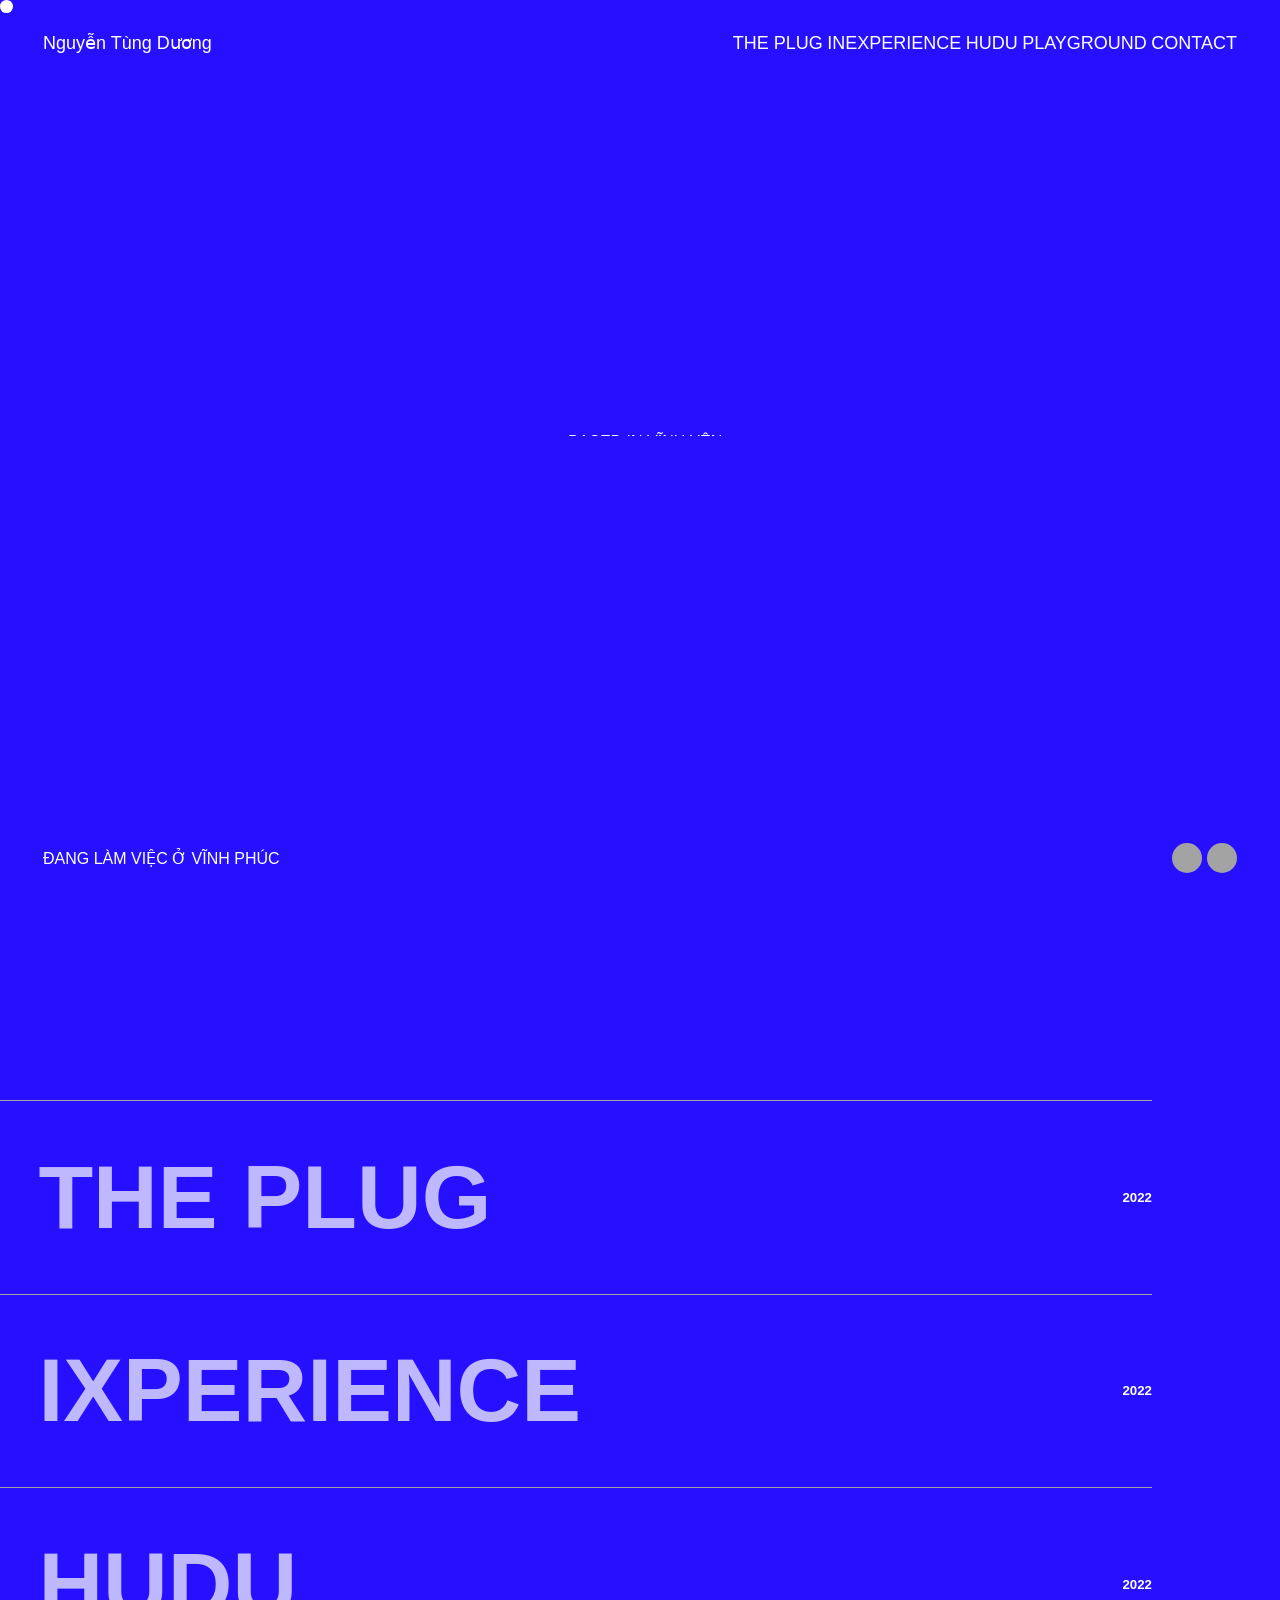
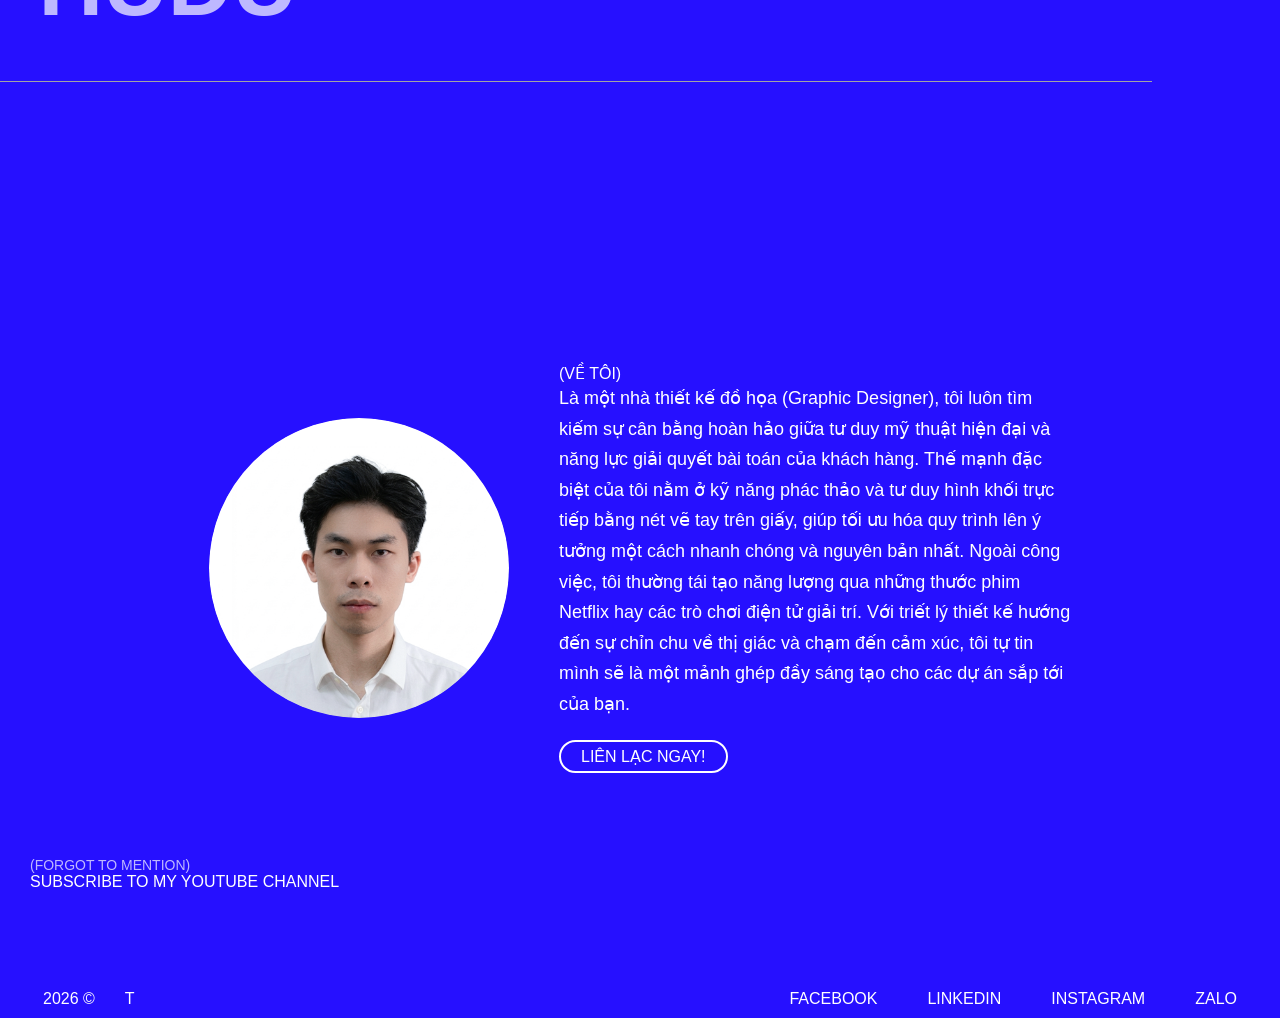
==== index.html @ 481a6088 "Update index.html" ====
<!DOCTYPE html>
<html lang="en">

<head>
    <meta charset="UTF-8">
    <meta name="viewport" content="width=device-width, initial-scale=1.0">
    <title>Product Designer</title>

    <!-- Khai báo Favicon -->
    <link rel="apple-touch-icon" sizes="180x180" href="favicon/apple-touch-icon.png">
    <link rel="icon" type="image/png" sizes="32x32" href="favicon/favicon-32x32.png">
    <link rel="icon" type="image/png" sizes="16x16" href="favicon/favicon-16x16.png">
    <link rel="manifest" href="favicon/site.webmanifest">

    <link rel="stylesheet" href="loco.css">
    <link href="https://cdn.jsdelivr.net/npm/remixicon@4.3.0/fonts/remixicon.css" rel="stylesheet" />
    <link rel="stylesheet" href="style.css">
</head>

<body>
    <div id="minicircle"></div>
    <div id="main">
        <div id="hero">
            <div id="nav">
                <a href="#" class="under">Nguyễn Tùng Dương</a>
                <div class="nav-links">
                    <a href="#" class="under">THE PLUG</a>
                    <a href="#" class="under">INEXPERIENCE</a>
                    <a href="#" class="under">HUDU</a>
                    <a href="#" class="under">PLAYGROUND</a>
                    <a href="#" class="under">CONTACT</a>
                </div>
            </div>
            <div class="heading">
                <div class="bounding">
                    <div class="boundingelem">PRODUCT</div>
                </div>
                <div class="block">
                    <div class="bounding">
                        <div class="boundingelem" id="des">DESIGN</div>
                    </div>
                    <div class="bounding">
                        <div class="boundingelem" id="small">BASED IN VĨNH YÊN</div>
                    </div>
                </div>
            </div>
            <div class="litilehead">
                <div class="bounding">
                    <div class="boundingelem">AVALIBILE FOR FREELANCE</div>
                </div>
                <div class="bounding">
                    <div class="boundingelem">WORK FORM MAY 23'</div>
                </div>
            </div>
            <div class="bottom">
                <a href="#" class="under">ĐANG LÀM VIỆC Ở VĨNH PHÚC <i class="ri-arrow-right-up-line"></i></a>
                <a href="#" class="under"> <i class="ri-arrow-right-up-line"></i></a>
                <div id="gol">
                    <div class="circle"><i class="ri-arrow-down-line"></i></div>
                    <div class="circle"><i class="ri-arrow-down-line"></i> </div>
                </div>
            </div>
        </div>
        <div class="second">
            <div class="elem">
                <img class="image" src="assets/plug.png" alt="">
                <div>THE PLUG</div>
                <h5>2022</h5>
            </div>
            <div class="elem">
                <img src="assets/ixperience.png" alt="">
                <div>IXPERIENCE</div>
                <h5>2022</h5>
            </div>
            <div class="elem elemlast">
                <img src="assets/hudu.png" alt="">
                <div>HUDU</div>
                <h5>2022</h5>
            </div>
        </div>
        <div class="about">
            <img src="assets/100726Duong.png" alt="">
            <div class="textabout">
                <div id="aboutme">(VỀ TÔI)</div>
                <div id="para">
                    Là một nhà thiết kế đồ họa (Graphic Designer), tôi luôn tìm kiếm sự cân bằng hoàn hảo giữa tư duy mỹ thuật hiện đại và năng lực giải quyết bài toán của khách hàng. Thế mạnh đặc biệt của tôi nằm ở kỹ năng phác thảo và tư duy hình khối trực tiếp bằng nét vẽ tay trên giấy, giúp tối ưu hóa quy trình lên ý tưởng một cách nhanh chóng và nguyên bản nhất. Ngoài công việc, tôi thường tái tạo năng lượng qua những thước phim Netflix hay các trò chơi điện tử giải trí. Với triết lý thiết kế hướng đến sự chỉn chu về thị giác và chạm đến cảm xúc, tôi tự tin mình sẽ là một mảnh ghép đầy sáng tạo cho các dự án sắp tới của bạn.
                </div>
                <button>LIÊN LẠC NGAY!</button>
            </div>
        </div>
        <div class="subscribe">
            <div>(FORGOT TO MENTION)</div>
            <a class="under" href="#">SUBSCRIBE TO MY YOUTUBE CHANNEL <i class="ri-arrow-right-up-line"></i></a>
        </div>
        <div class="footer">
            <div class="footerleft">
                <div>2026 &copy;</div>
                <div id="time">T</div>
            </div>
            <div class="footerright">
                <a href="https://www.facebook.com/jeeperrule" target="_blank">FACEBOOK</a>
                <a href="https://www.linkedin.com/in/username-cua-ban" target="_blank">LINKEDIN</a>
                <a href="https://www.instagram.com/tungduong2626/" target="_blank">INSTAGRAM</a>
                <a href="#" onclick="openZaloModal()" class="under">ZALO</a>
            </div>
        </div>
    </div>
    <script src="https://cdnjs.cloudflare.com/ajax/libs/gsap/3.12.5/gsap.min.js"></script>
    <script src="https://cdn.jsdelivr.net/npm/locomotive-scroll@3.5.4/dist/locomotive-scroll.min.js"></script>
    <script src="script.js"></script>
</body>
</html>
---- style.css ----
* {
    margin: 0;
    padding: 0;
    box-sizing: border-box; 
    font-family: "General Sans", -apple-system, BlinkMacSystemFont, "Segoe UI", Roboto, "Helvetica Neue", Arial, sans-serif;
}

#minicircle{
    transition: all cubic-bezier(0.19, 1, 0.22, 1) 0.5s;
    width: 1vw;
    height: 1vw;
    position: absolute;
    z-index: 999999;
    border-radius: 50%;
    background-color: #fff;
}

.bounding {
    width: fit-content;
    overflow: hidden;
    
}
.boundingelem{
    transform: translateY(100%)
}

/* ĐÃ THÊM MÀU XANH: Giữ nguyên cấu trúc gốc nhưng đổi nền sang #2610ff */
body, #main {
    background-color: #2610ff;
    width: 100%;
    height: 100%;
}

#hero {
    width: 100%;
    height: 100vh;
    color: white;
    position: relative;
}

#nav {
    display: flex;
    justify-content: space-between;
    align-items: center;
    padding: 32px 43px;
    font-size: 16px;
    font-weight: 500;
}

#nav a {
    font-size: 18px;
    text-decoration: none;
    color: white;
}

.heading {
    margin-top: 7vw;
    padding: 0 43px;
    font-size: 10.42vw;
    font-weight: 500;
    color: #a3a3a3;
}

.heading div {
    margin-bottom: 0;
    line-height: 0.8;
}

#des {
    margin: 0.5vw 0 0 168px;
}

.block {
    width: fit-content;
    display: flex;
    flex-direction: column;
    align-items: end;
}

#small {
    font-size: 16px;
    color: white;
    margin-top: 28px;
}

.litilehead {
    display: flex;
    justify-content: flex-end;
    flex-direction: column;
    align-items: end;
    margin-top: 50px;
    padding-right: 43px;
    font-weight: 400;
}

.bottom {
    font-weight: 500;
    width: 100%;
    display: flex;
    justify-content: space-between;
    align-items: center;
    bottom: 3%;
    position: absolute;
    padding: 0 43px;
    box-sizing: border-box;
}

.bottom a {
    text-decoration: none;
    color: white;
    display: flex;
    align-items: center;
    gap: 8px;
}

#gol {
    display: flex;
    gap: 5px; 
}

.circle {
    display: flex;
    align-items: center;
    justify-content: center;
    background-color: #a3a3a3;
    border-radius: 50%;
    width: 30px;
    height: 30px;
    cursor: pointer; 
}

.circle i {
    background-color: transparent;
    color: black;
    font-weight: 500;
}

.second{
    width: 100%;
    height: 100vh;
    padding-top: 200px;
    padding-right: 10vw;
    color: #a3a3a3;
    
}

.elem{
    width: 100%;
    border-top: 1px solid #a3a3a3;
    display: flex;
    align-items: center;
    justify-content: space-between;
    position: relative;
}

.elem div{
    font-size: 7vw;
    font-weight: 900;
    padding-bottom: 3.26vw;
    padding: 3.5vw 3vw;
    opacity: 0.7;
}

.elem {
    color: white;
    font-weight: 900;
}

.elemlast{
    border-bottom: 1px solid #a3a3a3;
}

.elem img{
    opacity: 0;
    pointer-events: none;
    height: 140%;
    z-index: 999;
    position: absolute;
    transform: translate(-50%,-50%);
}

.about {
    width: 100%;
    padding: 5vw 10vw;
    color: white;
    display: flex;
    justify-content: center; /* Căn giữa toàn bộ cụm */
    align-items: center;     /* Căn giữa theo chiều dọc */
    gap: 50px;
    margin-top: 100px;
}

.about img {
    width: 300px;           /* Cố định ảnh 300px */
    height: 300px;
    border-radius: 50%;
    object-fit: cover;
    flex-shrink: 0;         /* Không bao giờ được phép co lại */
}

.textabout {
    width: 50%;             /* Chiếm đúng 50% khung hình */
    flex-shrink: 0;
}
#para{
    line-height: 1.7;
    font-size: 18px;
}

.about button{
    color: white;
    font-weight: 500;
    border: 2px solid white;
    border-radius: 80px;
    margin-top: 20px;
    padding: 5px 20px;
    font-size: 16px;
    background-color: transparent;
}

.about button:hover{
    color: #000;
    background-color: #fff;
    opacity: 0.7;
    transition-duration: 0.2s;
}

.subscribe{
    color: white;
    font-weight: 500;
    padding: 20px 30px;
    padding-right: 43px;
    padding-bottom: 7vw;
}

.subscribe div{
    font-size: 14px;
    opacity: 0.7;
}
.subscribe a{
    color: white;
    text-decoration: none;
    font-size: 16px;
    margin-top: 10px;
}

.footer{
    color: white;
    display: flex;
    justify-content: space-between;
    font-size: 16px;
    font-weight: 500;
    padding: 10px 43px;
}
.footerleft{
    display: flex;
    justify-content: space-between;
    gap: 30px;
}
.footerright{
    display: flex;
    justify-content: space-between;
    gap: 50px;
}
.footerright a{
    text-decoration: none;
    color: white;
}

.underline {
    position: relative;
    overflow: hidden;
}

.underline::after {
    content: "";
    position: absolute;
    left: 0;
    bottom: 0;
    width: 100%;
    height: 2px;
    border-radius: 10%;
    background-color: white;
Normally I can help with things like this, but I don't seem to have access to that content. You can try again or ask me for something else.
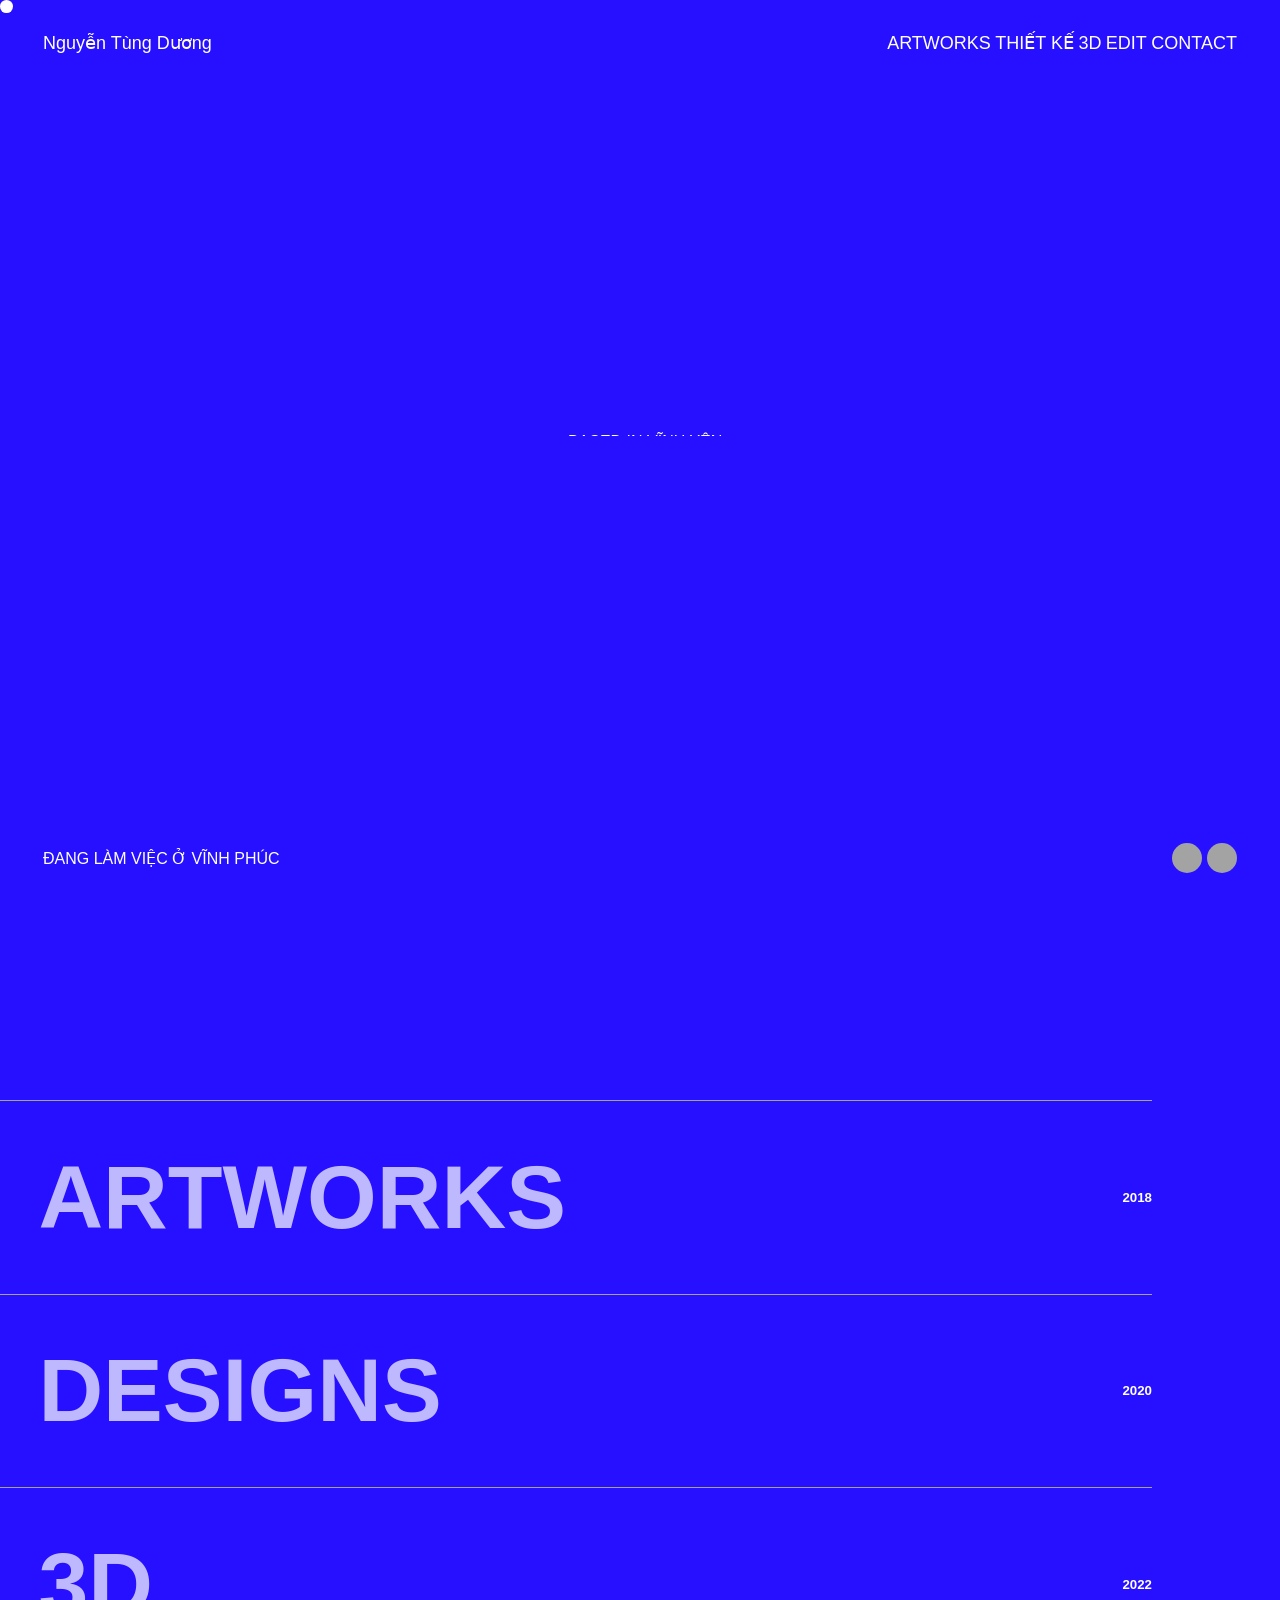
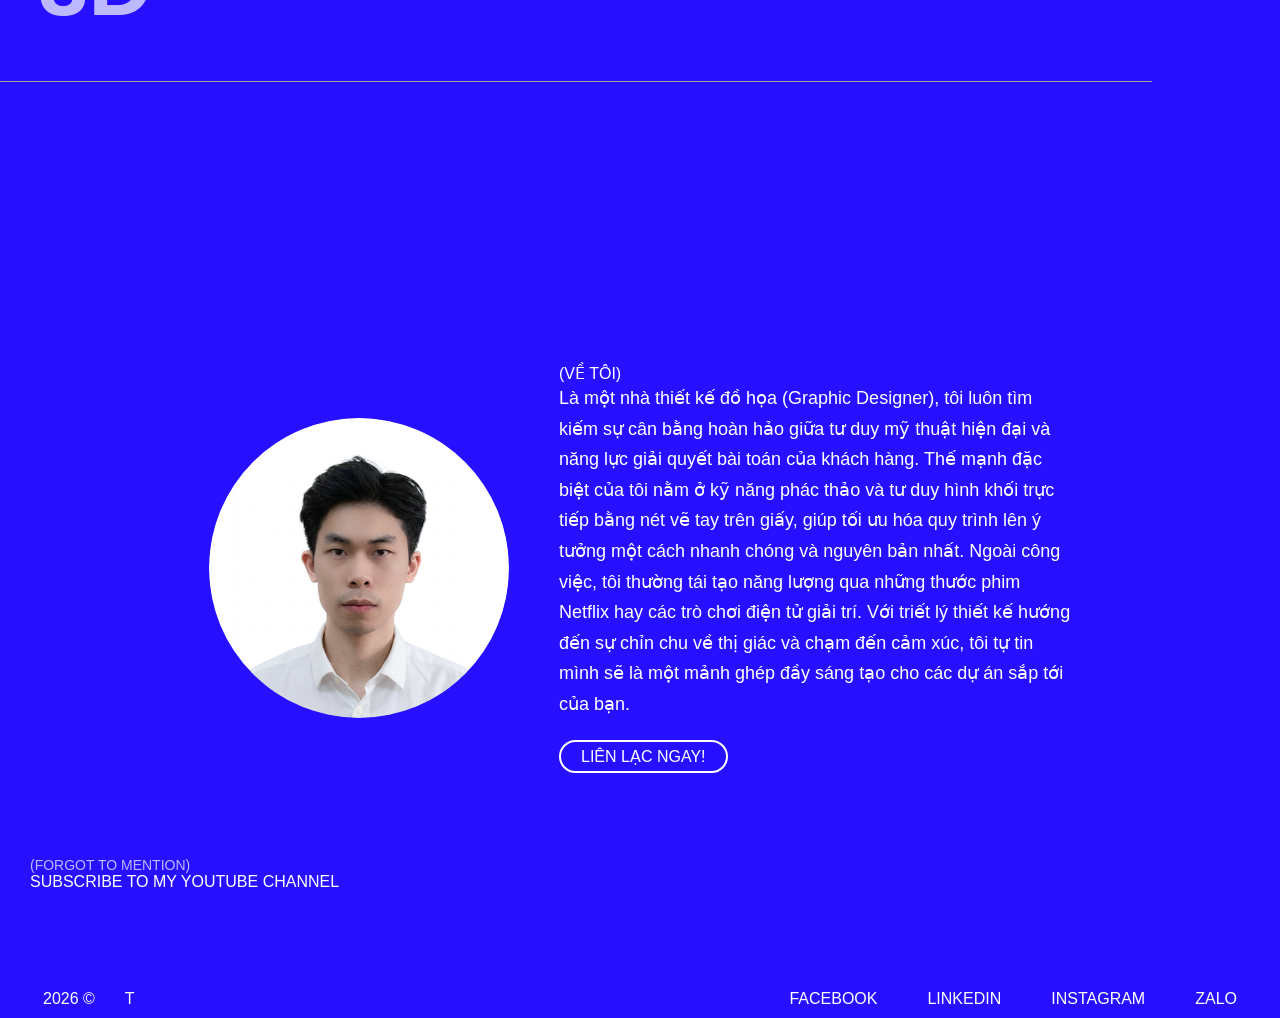
==== commit d4b0eeae: "Update index.html" ====
--- a/index.html
+++ b/index.html
@@ -24,10 +24,10 @@
             <div id="nav">
                 <a href="#" class="under">Nguyễn Tùng Dương</a>
                 <div class="nav-links">
-                    <a href="#" class="under">THE PLUG</a>
-                    <a href="#" class="under">INEXPERIENCE</a>
-                    <a href="#" class="under">HUDU</a>
-                    <a href="#" class="under">PLAYGROUND</a>
+                    <a href="#" class="under">ARTWORKS</a>
+                    <a href="#" class="under">THIẾT KẾ</a>
+                    <a href="#" class="under">3D</a>
+                    <a href="#" class="under">EDIT</a>
                     <a href="#" class="under">CONTACT</a>
                 </div>
             </div>
@@ -64,17 +64,17 @@
         <div class="second">
             <div class="elem">
                 <img class="image" src="assets/plug.png" alt="">
-                <div>THE PLUG</div>
-                <h5>2022</h5>
+                <div>ARTWORKS</div>
+                <h5>2018</h5>
             </div>
             <div class="elem">
                 <img src="assets/ixperience.png" alt="">
-                <div>IXPERIENCE</div>
-                <h5>2022</h5>
+                <div>DESIGNS</div>
+                <h5>2020</h5>
             </div>
             <div class="elem elemlast">
                 <img src="assets/hudu.png" alt="">
-                <div>HUDU</div>
+                <div>3D</div>
                 <h5>2022</h5>
             </div>
         </div>
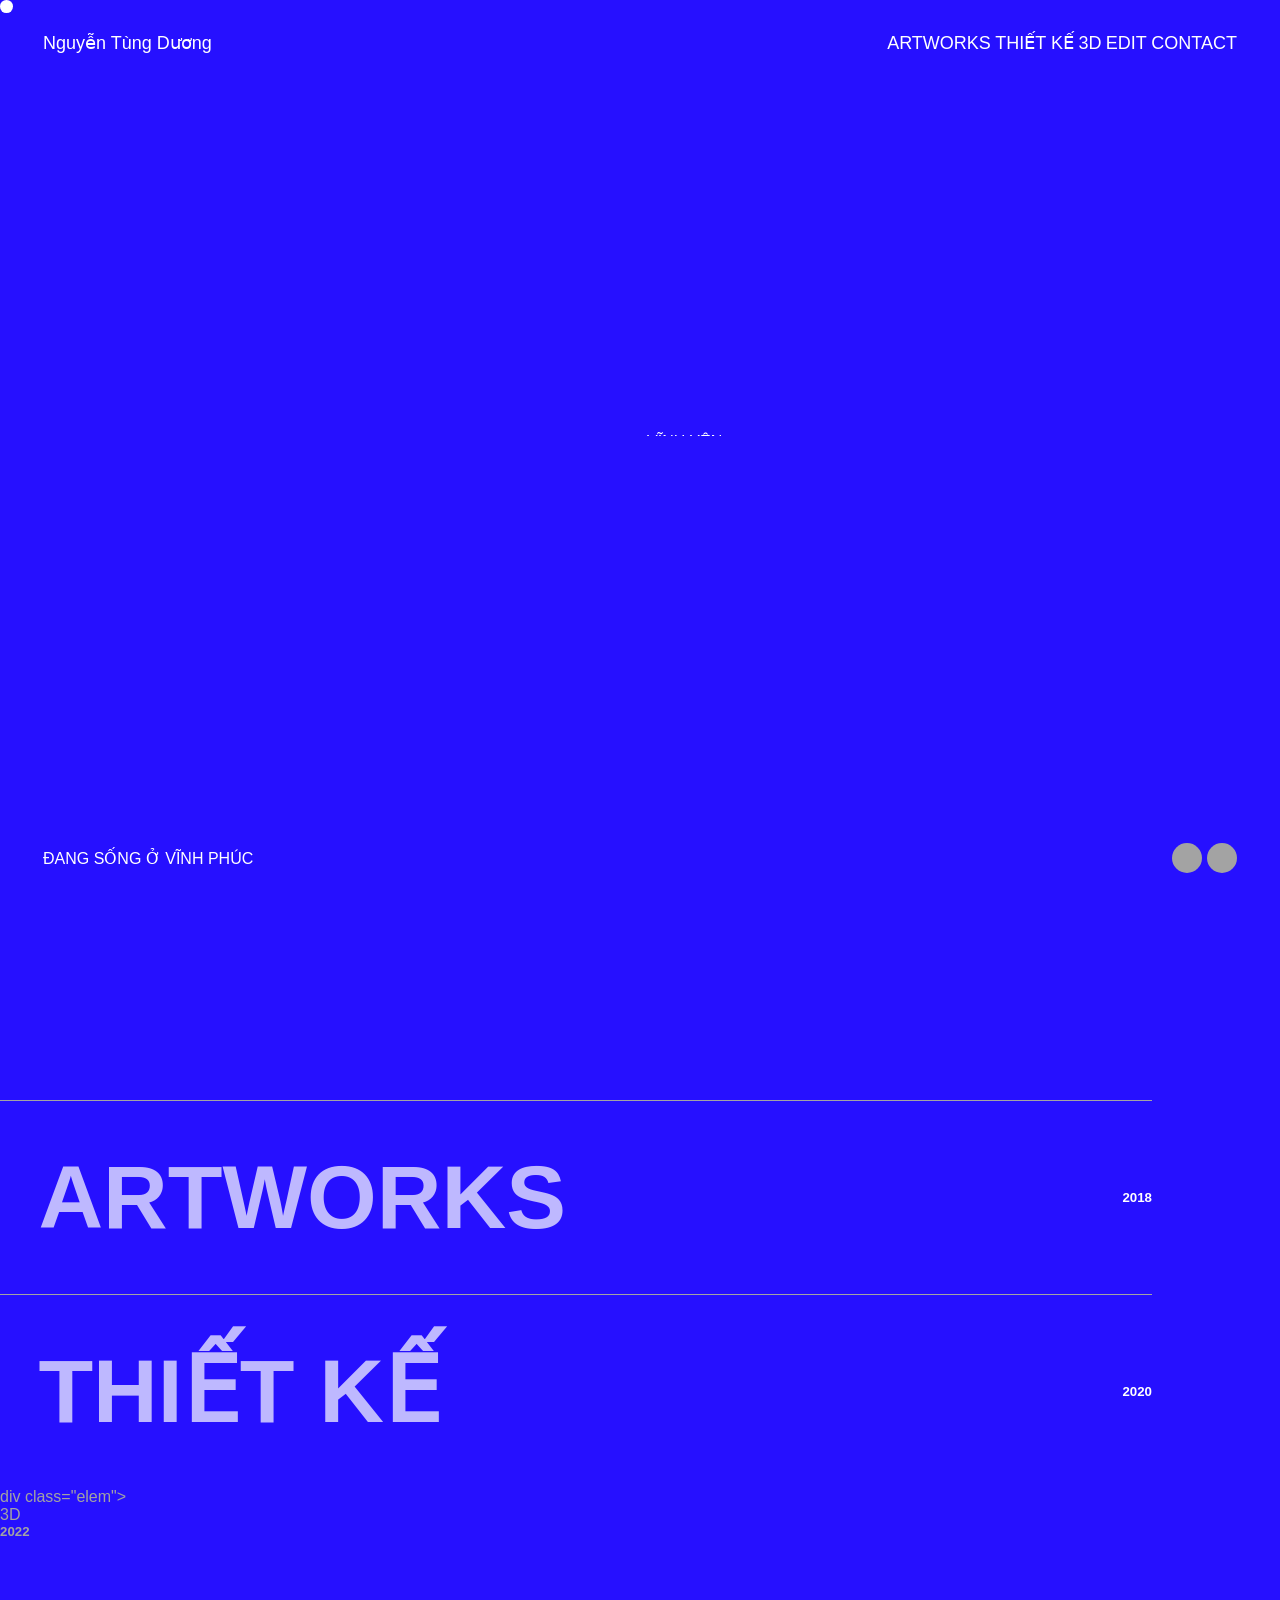
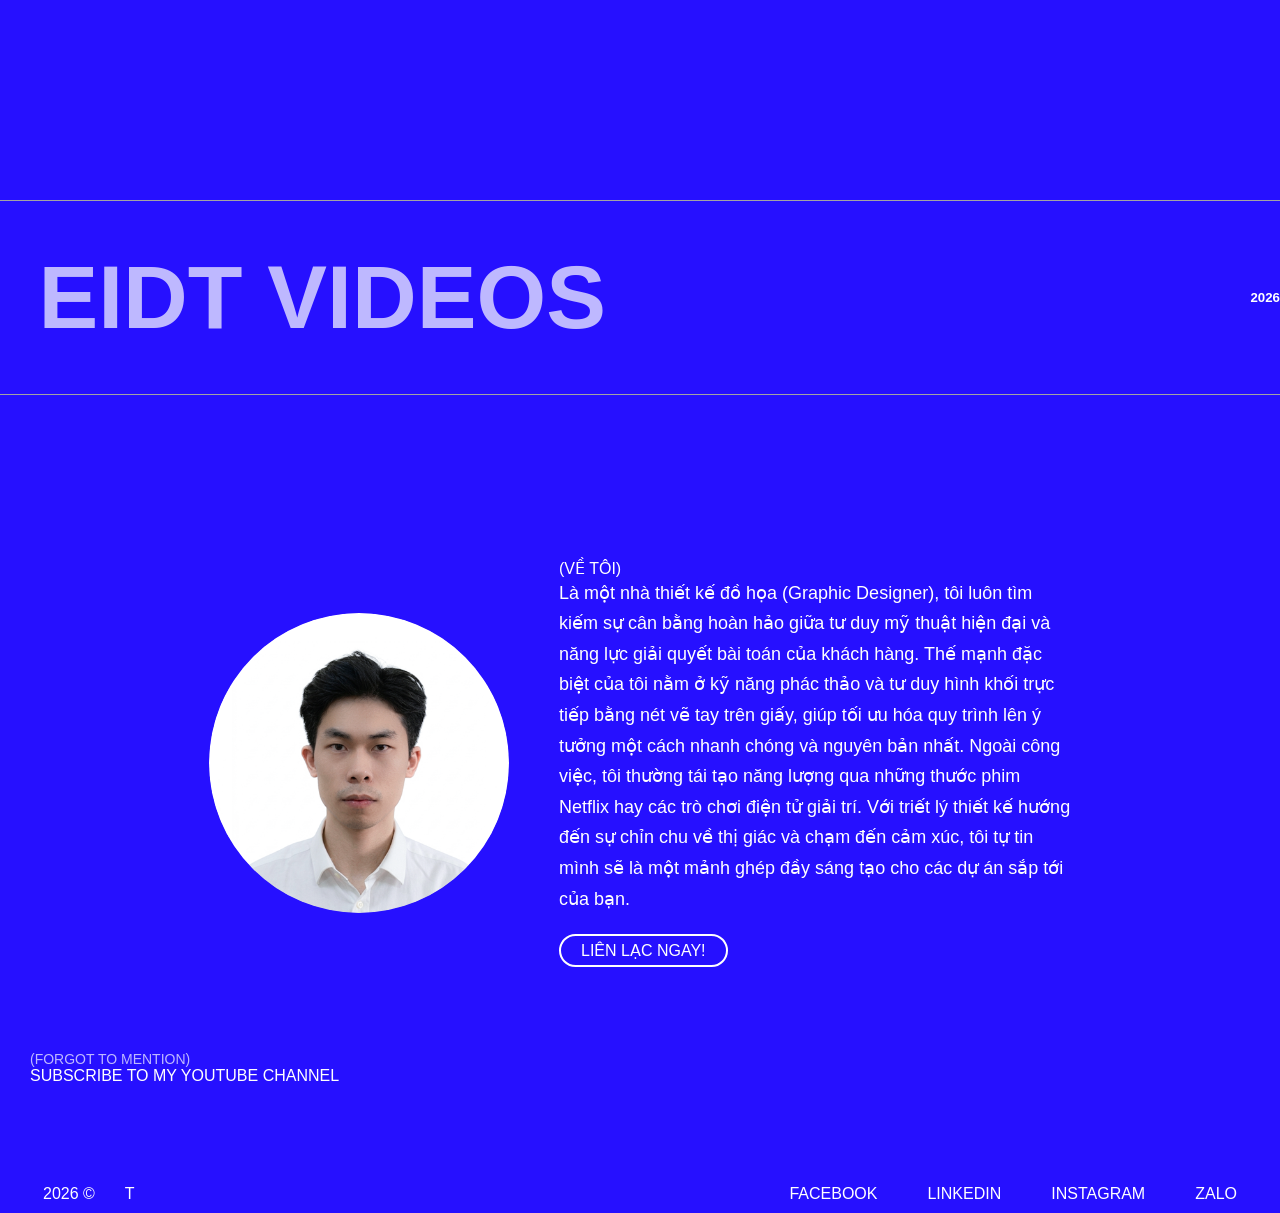
==== commit b8376f76: "Update index.html" ====
--- a/index.html
+++ b/index.html
@@ -40,7 +40,7 @@
                         <div class="boundingelem" id="des">DESIGN</div>
                     </div>
                     <div class="bounding">
-                        <div class="boundingelem" id="small">BASED IN VĨNH YÊN</div>
+                        <div class="boundingelem" id="small">VĨNH YÊN</div>
                     </div>
                 </div>
             </div>
@@ -53,7 +53,7 @@
                 </div>
             </div>
             <div class="bottom">
-                <a href="#" class="under">ĐANG LÀM VIỆC Ở VĨNH PHÚC <i class="ri-arrow-right-up-line"></i></a>
+                <a href="#" class="under">ĐANG SỐNG Ở VĨNH PHÚC <i class="ri-arrow-right-up-line"></i></a>
                 <a href="#" class="under"> <i class="ri-arrow-right-up-line"></i></a>
                 <div id="gol">
                     <div class="circle"><i class="ri-arrow-down-line"></i></div>
@@ -69,13 +69,18 @@
             </div>
             <div class="elem">
                 <img src="assets/ixperience.png" alt="">
-                <div>DESIGNS</div>
+                <div>THIẾT KẾ</div>
                 <h5>2020</h5>
+            </div>
+            div class="elem">
+                <img class="image" src="assets/plug.png" alt="">
+                <div>3D</div>
+                <h5>2022</h5>
             </div>
             <div class="elem elemlast">
                 <img src="assets/hudu.png" alt="">
-                <div>3D</div>
-                <h5>2022</h5>
+                <div>EIDT VIDEOS</div>
+                <h5>2026</h5>
             </div>
         </div>
         <div class="about">
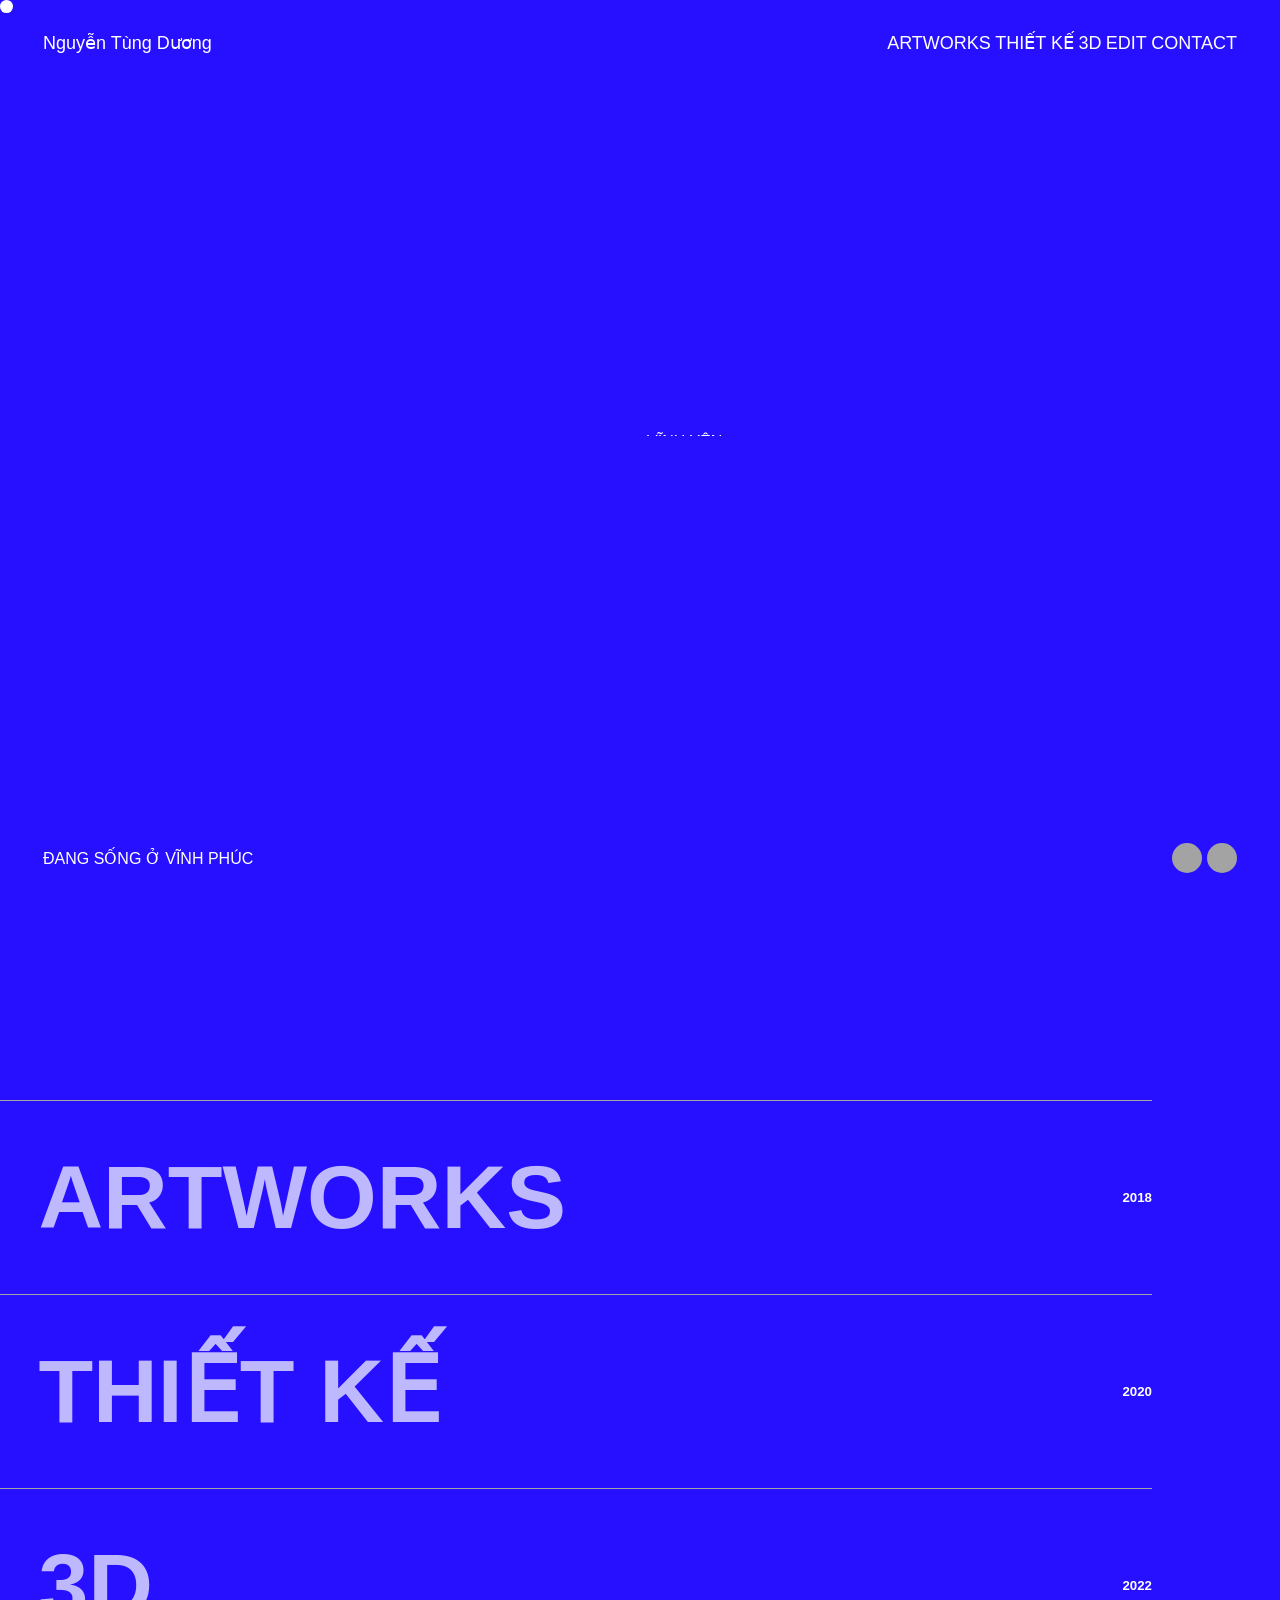
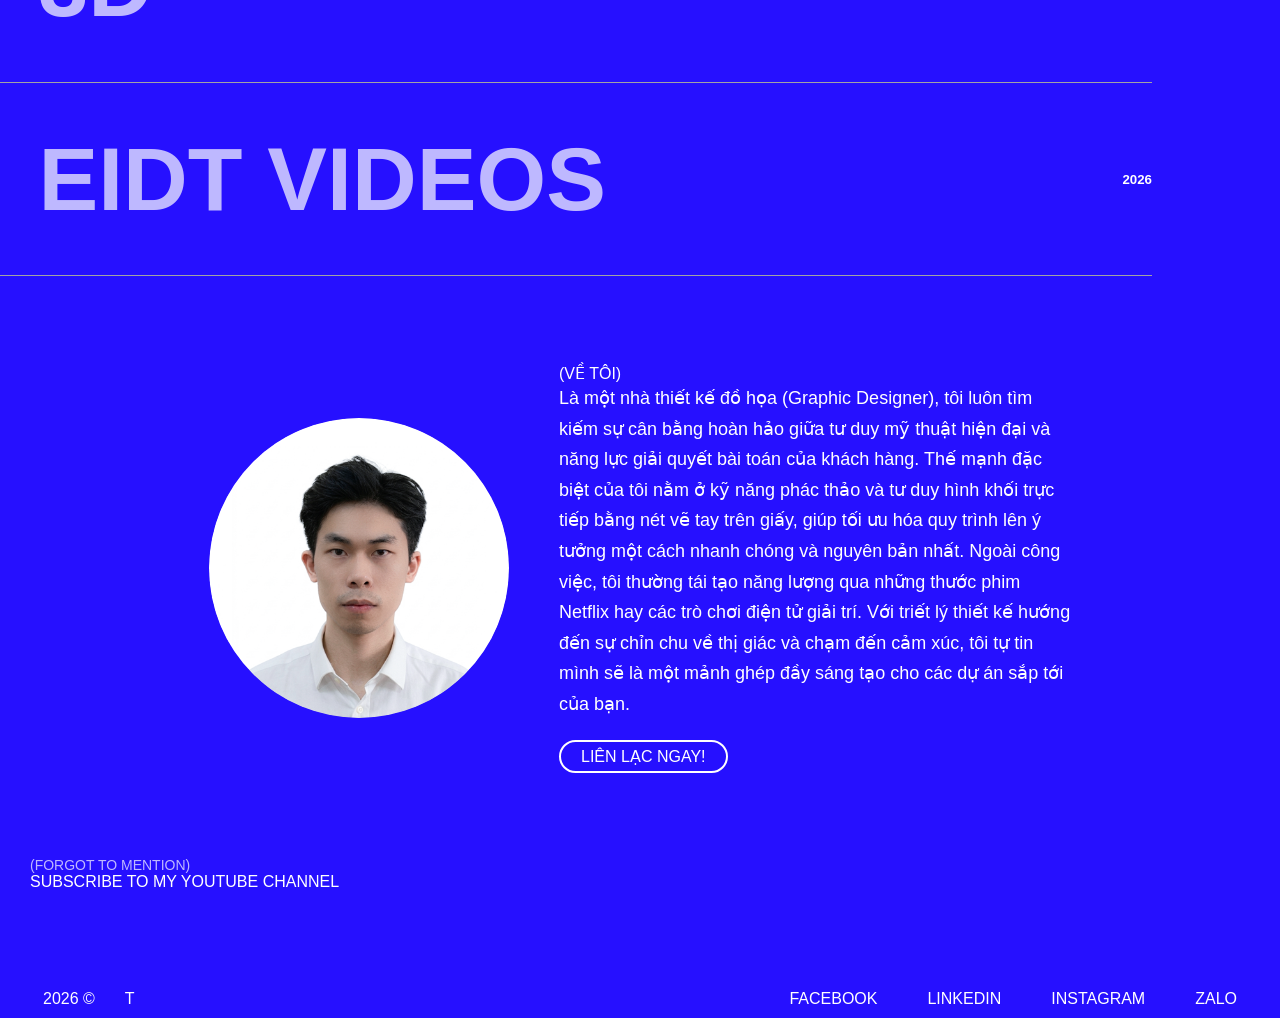
==== commit 36d33c10: "Update index.html" ====
--- a/index.html
+++ b/index.html
@@ -72,7 +72,7 @@
                 <div>THIẾT KẾ</div>
                 <h5>2020</h5>
             </div>
-            div class="elem">
+            <div class="elem">
                 <img class="image" src="assets/plug.png" alt="">
                 <div>3D</div>
                 <h5>2022</h5>
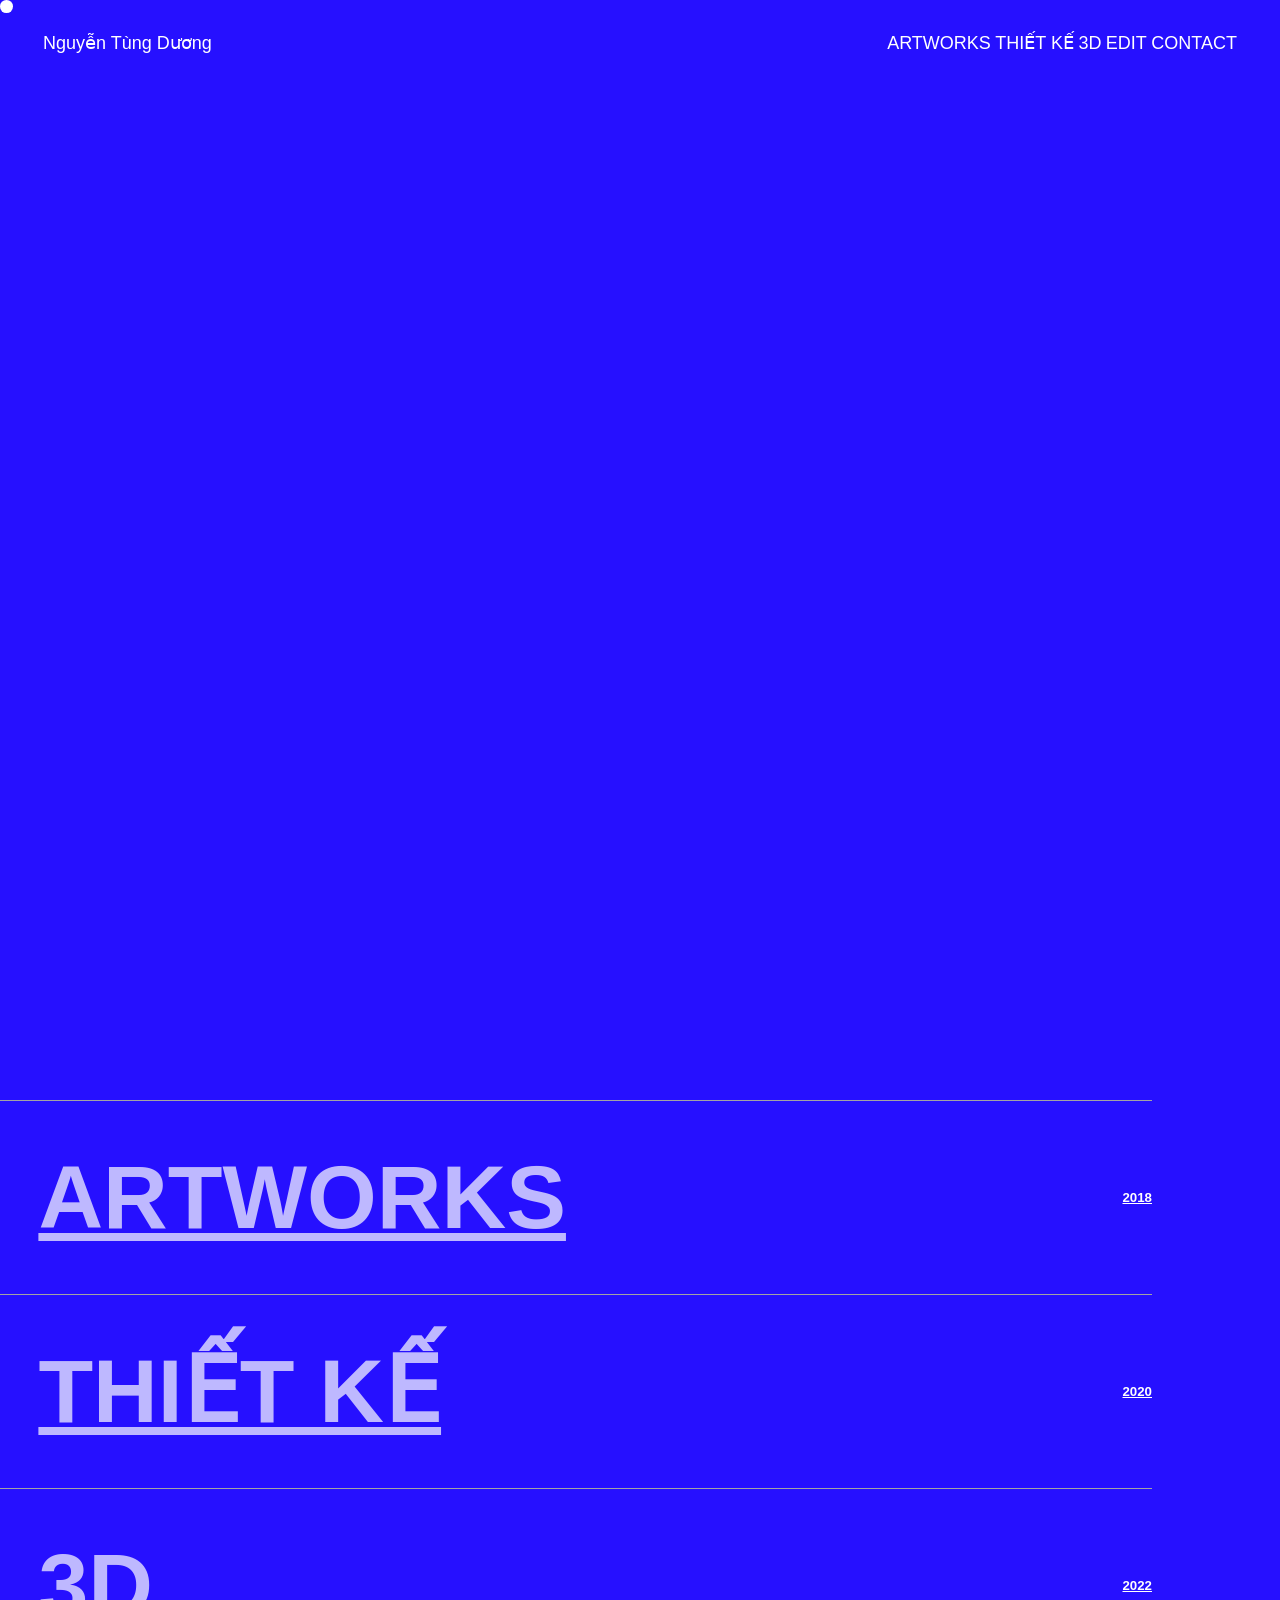
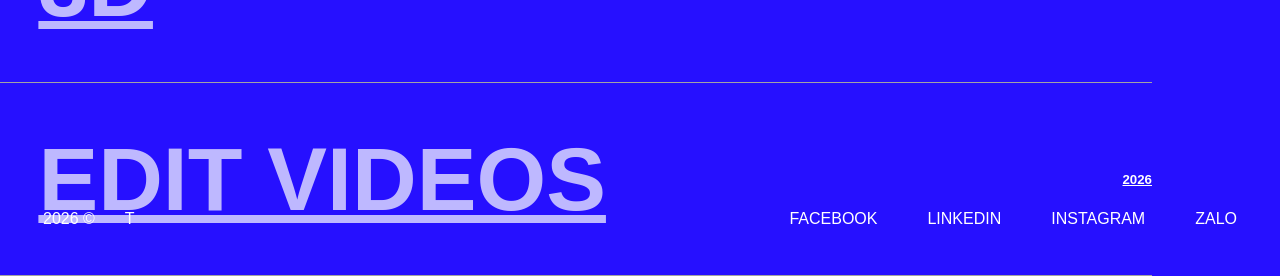
==== commit 5672e6bd: "Update index.html" ====
--- a/index.html
+++ b/index.html
@@ -1,22 +1,14 @@
 <!DOCTYPE html>
 <html lang="en">
-
 <head>
     <meta charset="UTF-8">
     <meta name="viewport" content="width=device-width, initial-scale=1.0">
     <title>Product Designer</title>
 
-    <!-- Khai báo Favicon -->
-    <link rel="apple-touch-icon" sizes="180x180" href="favicon/apple-touch-icon.png">
-    <link rel="icon" type="image/png" sizes="32x32" href="favicon/favicon-32x32.png">
-    <link rel="icon" type="image/png" sizes="16x16" href="favicon/favicon-16x16.png">
-    <link rel="manifest" href="favicon/site.webmanifest">
-
     <link rel="stylesheet" href="loco.css">
     <link href="https://cdn.jsdelivr.net/npm/remixicon@4.3.0/fonts/remixicon.css" rel="stylesheet" />
     <link rel="stylesheet" href="style.css">
 </head>
-
 <body>
     <div id="minicircle"></div>
     <div id="main">
@@ -31,72 +23,31 @@
                     <a href="#" class="under">CONTACT</a>
                 </div>
             </div>
-            <div class="heading">
-                <div class="bounding">
-                    <div class="boundingelem">PRODUCT</div>
-                </div>
-                <div class="block">
-                    <div class="bounding">
-                        <div class="boundingelem" id="des">DESIGN</div>
-                    </div>
-                    <div class="bounding">
-                        <div class="boundingelem" id="small">VĨNH YÊN</div>
-                    </div>
-                </div>
             </div>
-            <div class="litilehead">
-                <div class="bounding">
-                    <div class="boundingelem">AVALIBILE FOR FREELANCE</div>
-                </div>
-                <div class="bounding">
-                    <div class="boundingelem">WORK FORM MAY 23'</div>
-                </div>
-            </div>
-            <div class="bottom">
-                <a href="#" class="under">ĐANG SỐNG Ở VĨNH PHÚC <i class="ri-arrow-right-up-line"></i></a>
-                <a href="#" class="under"> <i class="ri-arrow-right-up-line"></i></a>
-                <div id="gol">
-                    <div class="circle"><i class="ri-arrow-down-line"></i></div>
-                    <div class="circle"><i class="ri-arrow-down-line"></i> </div>
-                </div>
-            </div>
-        </div>
+
         <div class="second">
-            <div class="elem">
+            <a href="artworks.html" class="elem">
                 <img class="image" src="assets/plug.png" alt="">
                 <div>ARTWORKS</div>
                 <h5>2018</h5>
-            </div>
-            <div class="elem">
+            </a>
+            <a href="thietke.html" class="elem">
                 <img src="assets/ixperience.png" alt="">
                 <div>THIẾT KẾ</div>
                 <h5>2020</h5>
-            </div>
-            <div class="elem">
+            </a>
+            <a href="3d.html" class="elem">
                 <img class="image" src="assets/plug.png" alt="">
                 <div>3D</div>
                 <h5>2022</h5>
-            </div>
-            <div class="elem elemlast">
+            </a>
+            <a href="editvideos.html" class="elem elemlast">
                 <img src="assets/hudu.png" alt="">
-                <div>EIDT VIDEOS</div>
+                <div>EDIT VIDEOS</div>
                 <h5>2026</h5>
-            </div>
+            </a>
         </div>
-        <div class="about">
-            <img src="assets/100726Duong.png" alt="">
-            <div class="textabout">
-                <div id="aboutme">(VỀ TÔI)</div>
-                <div id="para">
-                    Là một nhà thiết kế đồ họa (Graphic Designer), tôi luôn tìm kiếm sự cân bằng hoàn hảo giữa tư duy mỹ thuật hiện đại và năng lực giải quyết bài toán của khách hàng. Thế mạnh đặc biệt của tôi nằm ở kỹ năng phác thảo và tư duy hình khối trực tiếp bằng nét vẽ tay trên giấy, giúp tối ưu hóa quy trình lên ý tưởng một cách nhanh chóng và nguyên bản nhất. Ngoài công việc, tôi thường tái tạo năng lượng qua những thước phim Netflix hay các trò chơi điện tử giải trí. Với triết lý thiết kế hướng đến sự chỉn chu về thị giác và chạm đến cảm xúc, tôi tự tin mình sẽ là một mảnh ghép đầy sáng tạo cho các dự án sắp tới của bạn.
-                </div>
-                <button>LIÊN LẠC NGAY!</button>
-            </div>
-        </div>
-        <div class="subscribe">
-            <div>(FORGOT TO MENTION)</div>
-            <a class="under" href="#">SUBSCRIBE TO MY YOUTUBE CHANNEL <i class="ri-arrow-right-up-line"></i></a>
-        </div>
+
         <div class="footer">
             <div class="footerleft">
                 <div>2026 &copy;</div>
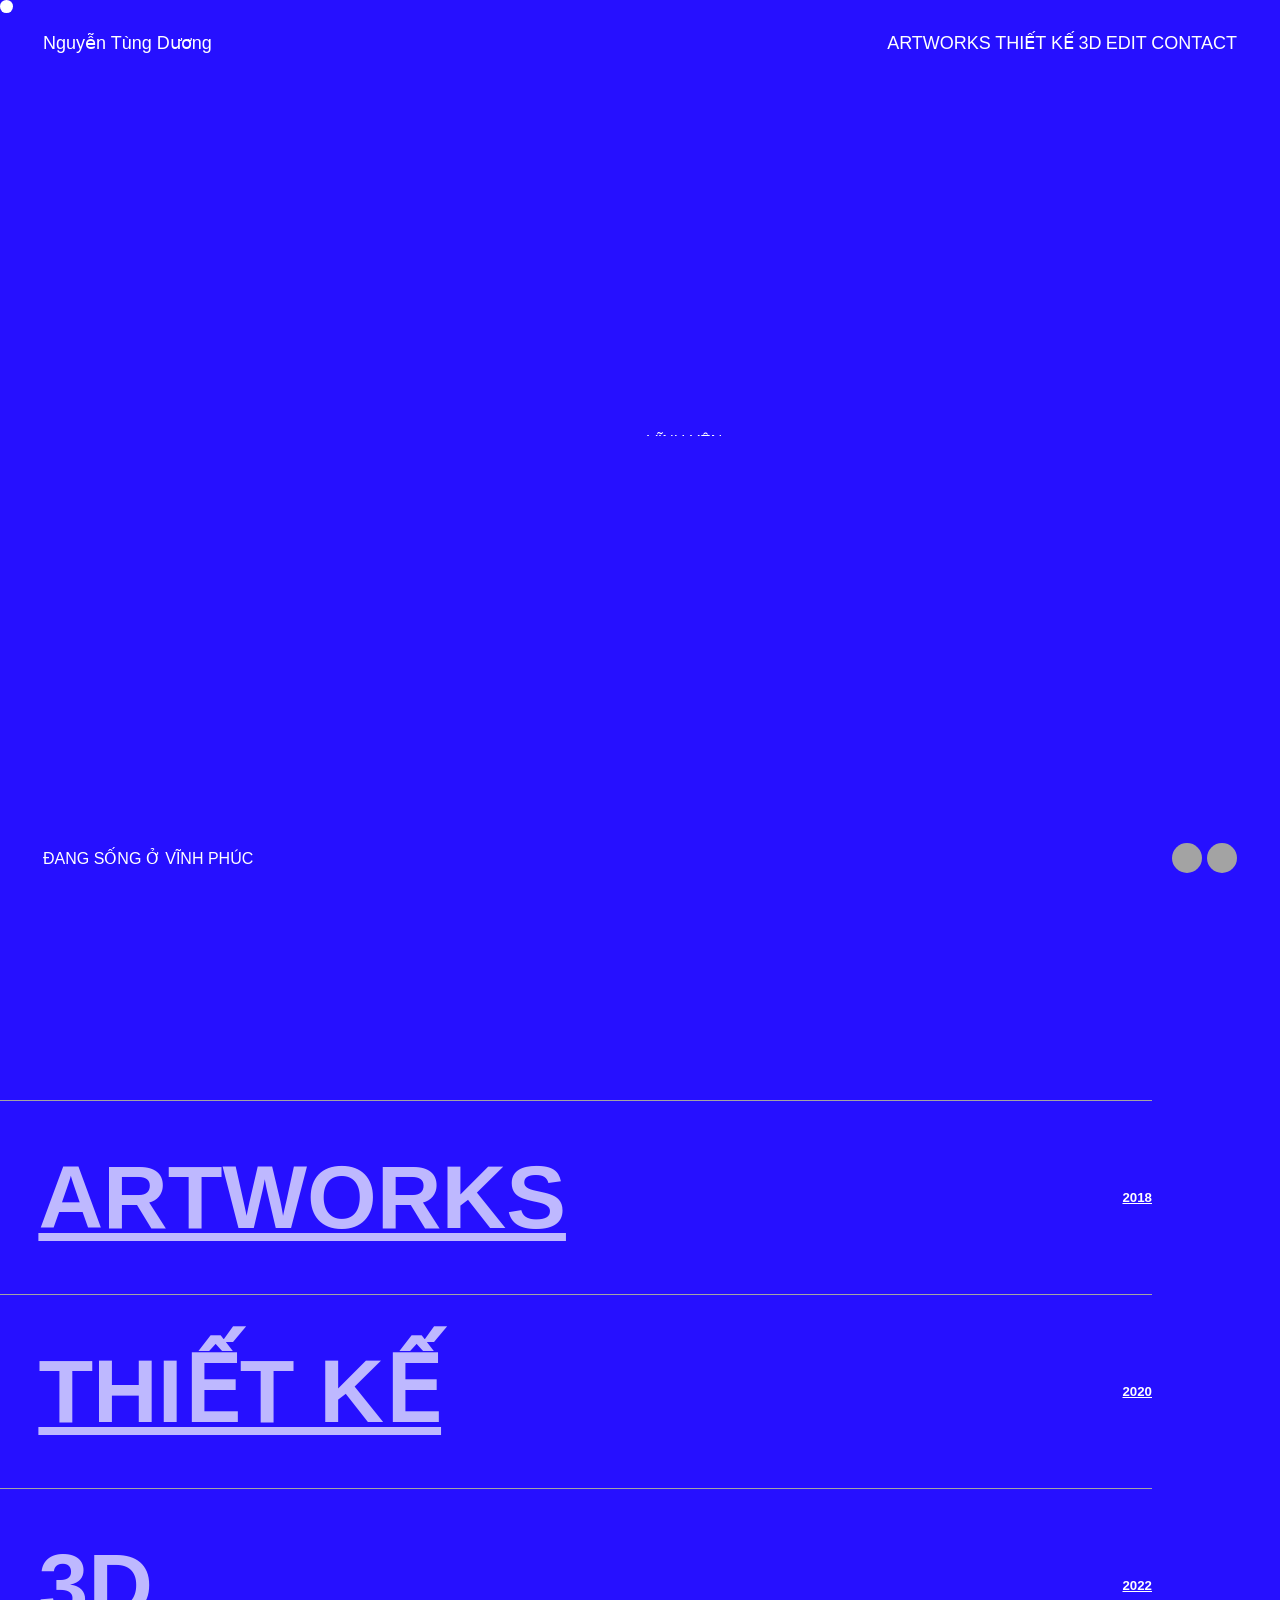
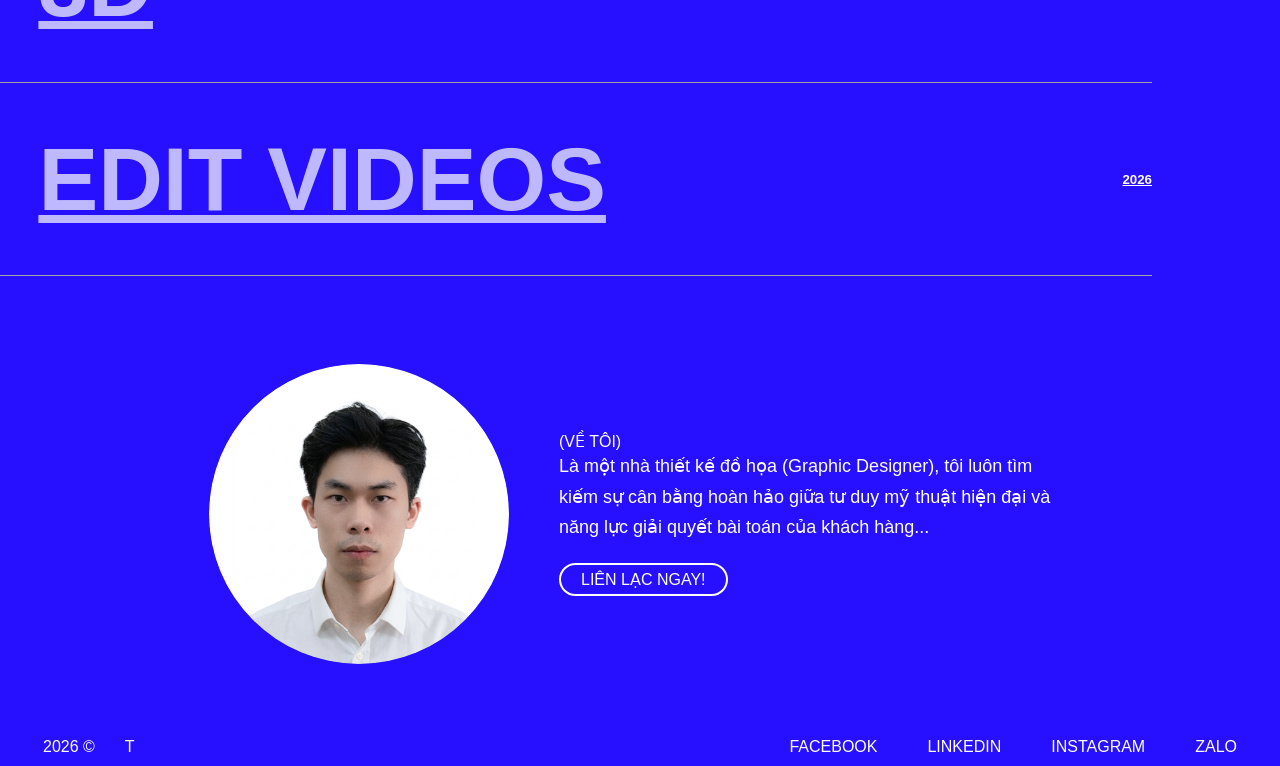
==== commit a3571fa7: "Update index.html" ====
--- a/index.html
+++ b/index.html
@@ -23,7 +23,36 @@
                     <a href="#" class="under">CONTACT</a>
                 </div>
             </div>
+            
+            <div class="heading">
+                <div class="bounding">
+                    <div class="boundingelem">PRODUCT</div>
+                </div>
+                <div class="block">
+                    <div class="bounding">
+                        <div class="boundingelem" id="des">DESIGN</div>
+                    </div>
+                    <div class="bounding">
+                        <div class="boundingelem" id="small">VĨNH YÊN</div>
+                    </div>
+                </div>
             </div>
+            <div class="litilehead">
+                <div class="bounding">
+                    <div class="boundingelem">AVALIBILE FOR FREELANCE</div>
+                </div>
+                <div class="bounding">
+                    <div class="boundingelem">WORK FORM MAY 23'</div>
+                </div>
+            </div>
+            <div class="bottom">
+                <a href="#" class="under">ĐANG SỐNG Ở VĨNH PHÚC <i class="ri-arrow-right-up-line"></i></a>
+                <div id="gol">
+                    <div class="circle"><i class="ri-arrow-down-line"></i></div>
+                    <div class="circle"><i class="ri-arrow-down-line"></i></div>
+                </div>
+            </div>
+        </div>
 
         <div class="second">
             <a href="artworks.html" class="elem">
@@ -48,6 +77,17 @@
             </a>
         </div>
 
+        <div class="about">
+            <img src="assets/100726Duong.png" alt="">
+            <div class="textabout">
+                <div id="aboutme">(VỀ TÔI)</div>
+                <div id="para">
+                    Là một nhà thiết kế đồ họa (Graphic Designer), tôi luôn tìm kiếm sự cân bằng hoàn hảo giữa tư duy mỹ thuật hiện đại và năng lực giải quyết bài toán của khách hàng...
+                </div>
+                <button>LIÊN LẠC NGAY!</button>
+            </div>
+        </div>
+
         <div class="footer">
             <div class="footerleft">
                 <div>2026 &copy;</div>
@@ -61,6 +101,7 @@
             </div>
         </div>
     </div>
+    
     <script src="https://cdnjs.cloudflare.com/ajax/libs/gsap/3.12.5/gsap.min.js"></script>
     <script src="https://cdn.jsdelivr.net/npm/locomotive-scroll@3.5.4/dist/locomotive-scroll.min.js"></script>
     <script src="script.js"></script>
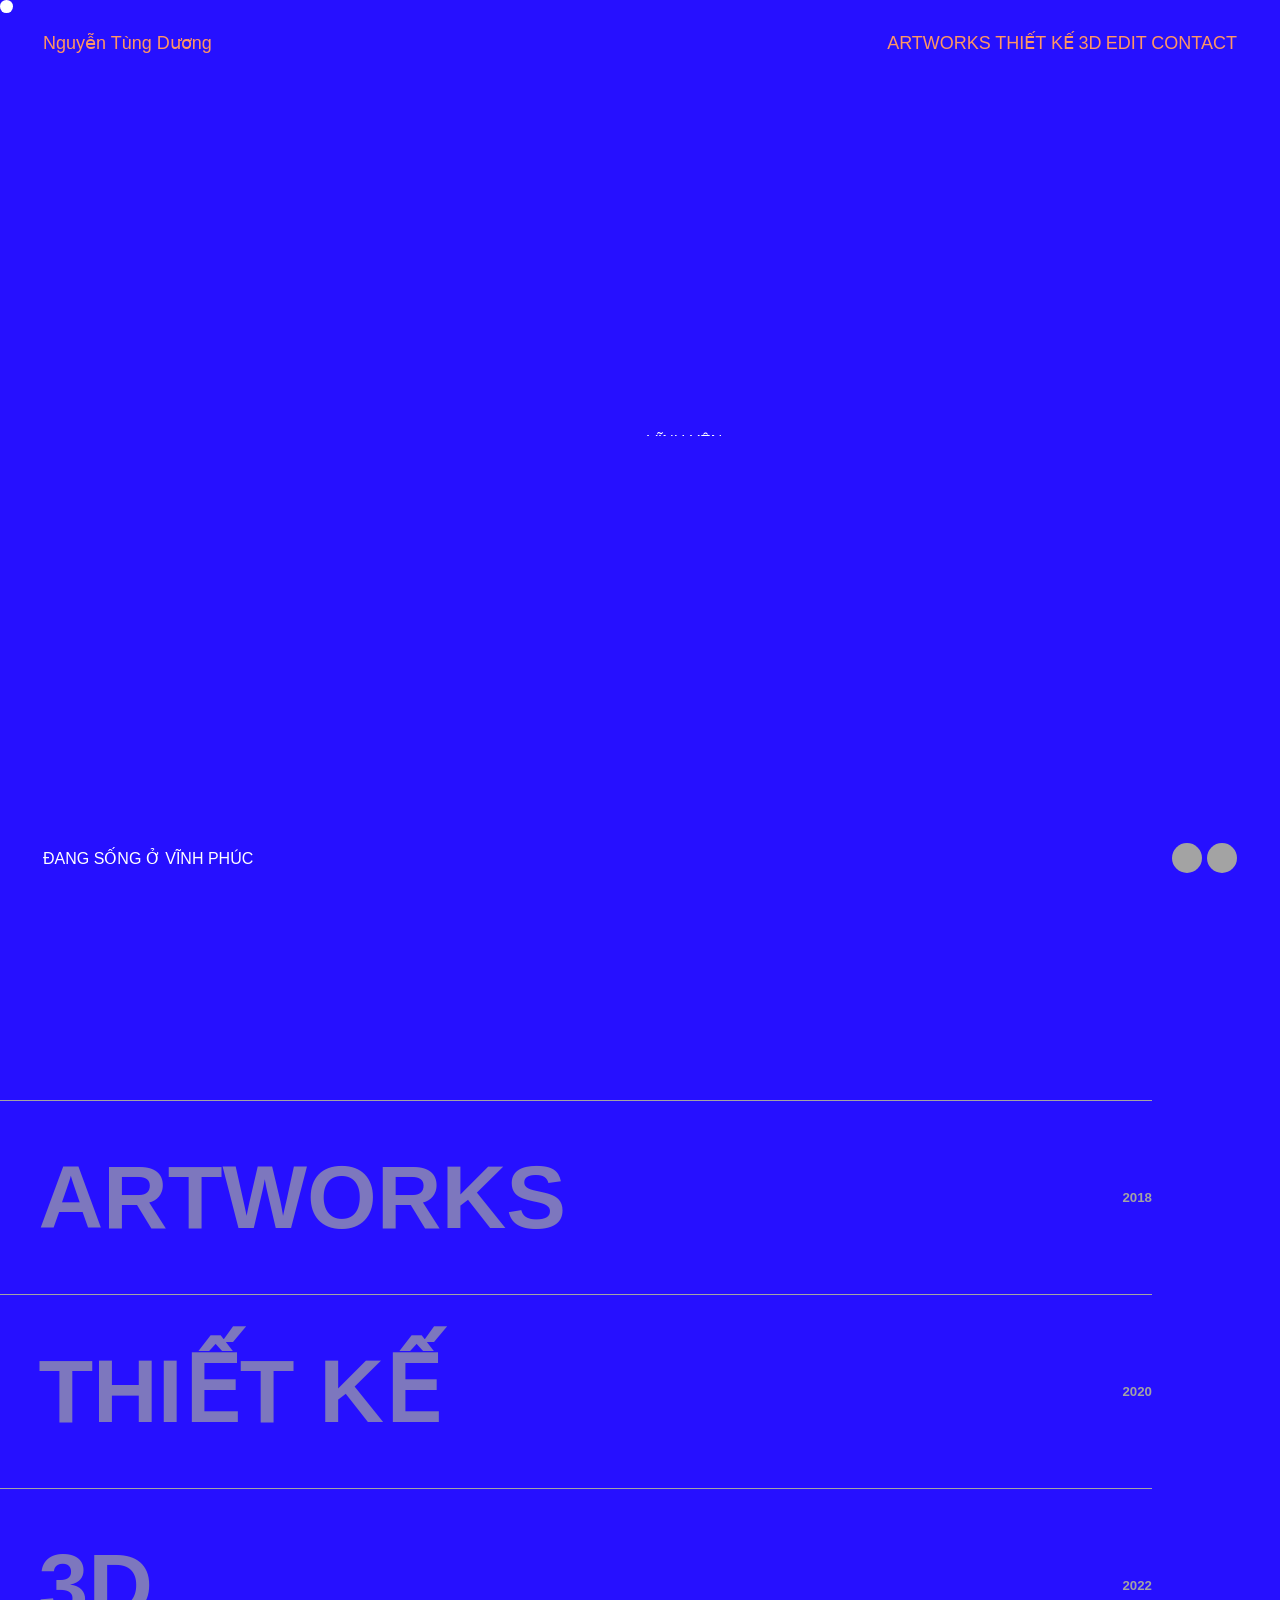
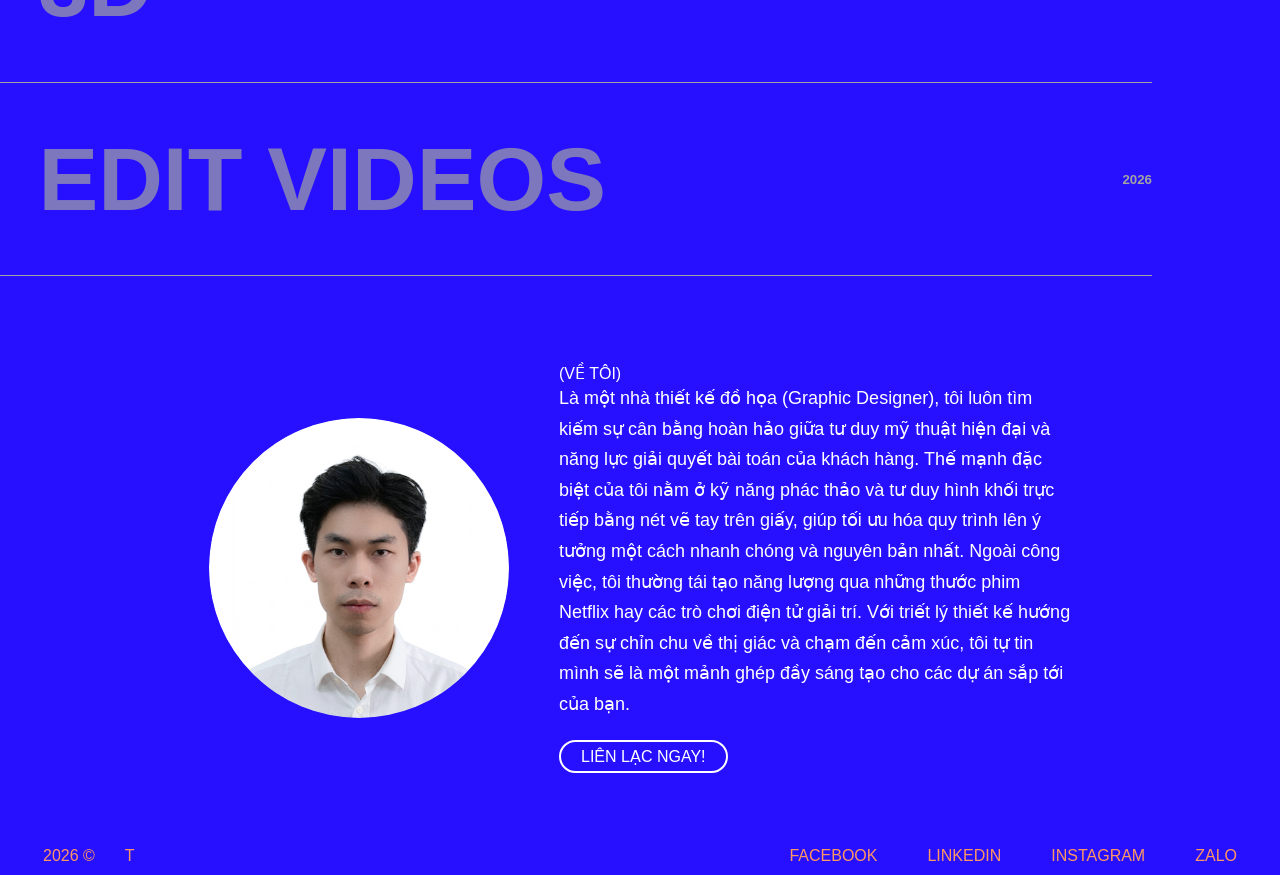
==== commit 3d1eb26d: "Update index.html" ====
--- a/index.html
+++ b/index.html
@@ -56,7 +56,7 @@
 
         <div class="second">
             <a href="artworks.html" class="elem">
-                <img class="image" src="assets/plug.png" alt="">
+                <img class="image" src="assets/anh5.JPG" alt="">
                 <div>ARTWORKS</div>
                 <h5>2018</h5>
             </a>
@@ -82,7 +82,11 @@
             <div class="textabout">
                 <div id="aboutme">(VỀ TÔI)</div>
                 <div id="para">
-                    Là một nhà thiết kế đồ họa (Graphic Designer), tôi luôn tìm kiếm sự cân bằng hoàn hảo giữa tư duy mỹ thuật hiện đại và năng lực giải quyết bài toán của khách hàng...
+                    Là một nhà thiết kế đồ họa (Graphic Designer), tôi luôn tìm kiếm sự cân bằng hoàn hảo giữa tư duy mỹ thuật hiện đại và năng lực giải quyết bài toán của khách hàng. 
+                    Thế mạnh đặc biệt của tôi nằm ở kỹ năng phác thảo và tư duy hình khối trực tiếp bằng nét vẽ tay trên giấy, 
+                    giúp tối ưu hóa quy trình lên ý tưởng một cách nhanh chóng và nguyên bản nhất. Ngoài công việc, tôi thường tái tạo năng lượng qua những thước phim 
+                    Netflix hay các trò chơi điện tử giải trí. Với triết lý thiết kế hướng đến sự chỉn chu về thị giác và chạm đến cảm xúc, 
+                    tôi tự tin mình sẽ là một mảnh ghép đầy sáng tạo cho các dự án sắp tới của bạn.
                 </div>
                 <button>LIÊN LẠC NGAY!</button>
             </div>
--- a/style.css
+++ b/style.css
@@ -1,11 +1,10 @@
 * {
     margin: 0;
     padding: 0;
-    box-sizing: border-box; 
+    box-sizing: border-box;
     font-family: "General Sans", -apple-system, BlinkMacSystemFont, "Segoe UI", Roboto, "Helvetica Neue", Arial, sans-serif;
 }
-
-#minicircle{
+#minicircle {
     transition: all cubic-bezier(0.19, 1, 0.22, 1) 0.5s;
     width: 1vw;
     height: 1vw;
@@ -14,30 +13,25 @@
     border-radius: 50%;
     background-color: #fff;
 }
-
 .bounding {
     width: fit-content;
     overflow: hidden;
-    
-}
-.boundingelem{
+}
+.boundingelem {
     transform: translateY(100%)
 }
-
-/* ĐÃ THÊM MÀU XANH: Giữ nguyên cấu trúc gốc nhưng đổi nền sang #2610ff */
 body, #main {
     background-color: #2610ff;
     width: 100%;
     height: 100%;
-}
-
+    color: #ff9663;
+}
 #hero {
     width: 100%;
     height: 100vh;
     color: white;
     position: relative;
 }
-
 #nav {
     display: flex;
     justify-content: space-between;
@@ -46,13 +40,11 @@
     font-size: 16px;
     font-weight: 500;
 }
-
 #nav a {
     font-size: 18px;
-    text-decoration: none;
-    color: white;
-}
-
+    text-decoration: none !important; 
+    color: #ff9663;
+}
 .heading {
     margin-top: 7vw;
     padding: 0 43px;
@@ -60,29 +52,24 @@
     font-weight: 500;
     color: #a3a3a3;
 }
-
 .heading div {
     margin-bottom: 0;
     line-height: 0.8;
 }
-
 #des {
     margin: 0.5vw 0 0 168px;
 }
-
 .block {
     width: fit-content;
     display: flex;
     flex-direction: column;
     align-items: end;
 }
-
 #small {
     font-size: 16px;
     color: white;
     margin-top: 28px;
 }
-
 .litilehead {
     display: flex;
     justify-content: flex-end;
@@ -92,7 +79,6 @@
     padding-right: 43px;
     font-weight: 400;
 }
-
 .bottom {
     font-weight: 500;
     width: 100%;
@@ -104,7 +90,6 @@
     padding: 0 43px;
     box-sizing: border-box;
 }
-
 .bottom a {
     text-decoration: none;
     color: white;
@@ -112,12 +97,10 @@
     align-items: center;
     gap: 8px;
 }
-
 #gol {
     display: flex;
-    gap: 5px; 
-}
-
+    gap: 5px;
+}
 .circle {
     display: flex;
     align-items: center;
@@ -126,51 +109,40 @@
     border-radius: 50%;
     width: 30px;
     height: 30px;
-    cursor: pointer; 
-}
-
+    cursor: pointer;
+}
 .circle i {
     background-color: transparent;
     color: black;
     font-weight: 500;
 }
-
-.second{
+.second {
     width: 100%;
     height: 100vh;
     padding-top: 200px;
     padding-right: 10vw;
     color: #a3a3a3;
-    
-}
-
-.elem{
+}
+.elem {
     width: 100%;
     border-top: 1px solid #a3a3a3;
     display: flex;
     align-items: center;
     justify-content: space-between;
     position: relative;
-}
-
-.elem div{
+    color: white;
+    font-weight: 900;
+}
+.elem div {
     font-size: 7vw;
     font-weight: 900;
-    padding-bottom: 3.26vw;
     padding: 3.5vw 3vw;
     opacity: 0.7;
 }
-
-.elem {
-    color: white;
-    font-weight: 900;
-}
-
-.elemlast{
+.elemlast {
     border-bottom: 1px solid #a3a3a3;
 }
-
-.elem img{
+.elem img {
     opacity: 0;
     pointer-events: none;
     height: 140%;
@@ -178,36 +150,32 @@
     position: absolute;
     transform: translate(-50%,-50%);
 }
-
 .about {
     width: 100%;
     padding: 5vw 10vw;
     color: white;
     display: flex;
-    justify-content: center; /* Căn giữa toàn bộ cụm */
-    align-items: center;     /* Căn giữa theo chiều dọc */
+    justify-content: center;
+    align-items: center;
     gap: 50px;
     margin-top: 100px;
 }
-
 .about img {
-    width: 300px;           /* Cố định ảnh 300px */
+    width: 300px;
     height: 300px;
     border-radius: 50%;
     object-fit: cover;
-    flex-shrink: 0;         /* Không bao giờ được phép co lại */
-}
-
+    flex-shrink: 0;
+}
 .textabout {
-    width: 50%;             /* Chiếm đúng 50% khung hình */
+    width: 50%;
     flex-shrink: 0;
 }
-#para{
+#para {
     line-height: 1.7;
     font-size: 18px;
 }
-
-.about button{
+.about button {
     color: white;
     font-weight: 500;
     border: 2px solid white;
@@ -217,61 +185,55 @@
     font-size: 16px;
     background-color: transparent;
 }
-
-.about button:hover{
+.about button:hover {
     color: #000;
     background-color: #fff;
     opacity: 0.7;
     transition-duration: 0.2s;
 }
-
-.subscribe{
+.subscribe {
     color: white;
     font-weight: 500;
     padding: 20px 30px;
     padding-right: 43px;
     padding-bottom: 7vw;
 }
-
-.subscribe div{
+.subscribe div {
     font-size: 14px;
     opacity: 0.7;
 }
-.subscribe a{
+.subscribe a {
     color: white;
     text-decoration: none;
     font-size: 16px;
     margin-top: 10px;
 }
-
-.footer{
-    color: white;
+.footer {
+    color: #ff9663;
     display: flex;
     justify-content: space-between;
     font-size: 16px;
     font-weight: 500;
     padding: 10px 43px;
 }
-.footerleft{
+.footerleft {
     display: flex;
     justify-content: space-between;
     gap: 30px;
 }
-.footerright{
+.footerright {
     display: flex;
     justify-content: space-between;
     gap: 50px;
 }
-.footerright a{
-    text-decoration: none;
-    color: white;
-}
-
+.footerright a {
+    text-decoration: none;
+    color: #ff9663;
+}
 .underline {
     position: relative;
     overflow: hidden;
 }
-
 .underline::after {
     content: "";
     position: absolute;
@@ -281,4 +243,50 @@
     height: 2px;
     border-radius: 10%;
     background-color: white;
-Normally I can help with things like this, but I don't seem to have access to that content. You can try again or ask me for something else.
+}
+.second a.elem {
+    text-decoration: none;
+    color: inherit;
+    display: flex;
+    cursor: pointer;
+}
+.gallery-grid {
+   display: grid;
+    grid-template-columns: repeat(auto-fill, minmax(300px, 1fr));
+    gap: 20px;
+    padding: 120px 50px 50px 50px; /* padding-top để tránh bị nav đè */
+    grid-auto-flow: dense;
+}
+.grid-item {
+    position: relative;
+    display: block;
+    overflow: hidden;
+    aspect-ratio: 1 / 1;
+    border-radius: 20px;
+    cursor: zoom-in;
+}
+.grid-item img {
+    width: 100%;
+    height: 100%;
+    object-fit: cover;
+    object-position: center;
+    transition: transform 0.4s ease;
+}
+.grid-item:hover img {
+    transform: scale(1.1);
+}
+.overlay {
+    position: absolute;
+    bottom: 0;
+    left: 0;
+    right: 0;
+    background: rgba(0,0,0,0.7);
+    color: #ff9663;
+    padding: 20px;
+    text-align: center;
+    opacity: 0;
+    transition: opacity 0.3s ease;
+}
+.grid-item:hover .overlay {
+    opacity: 1;
+}
